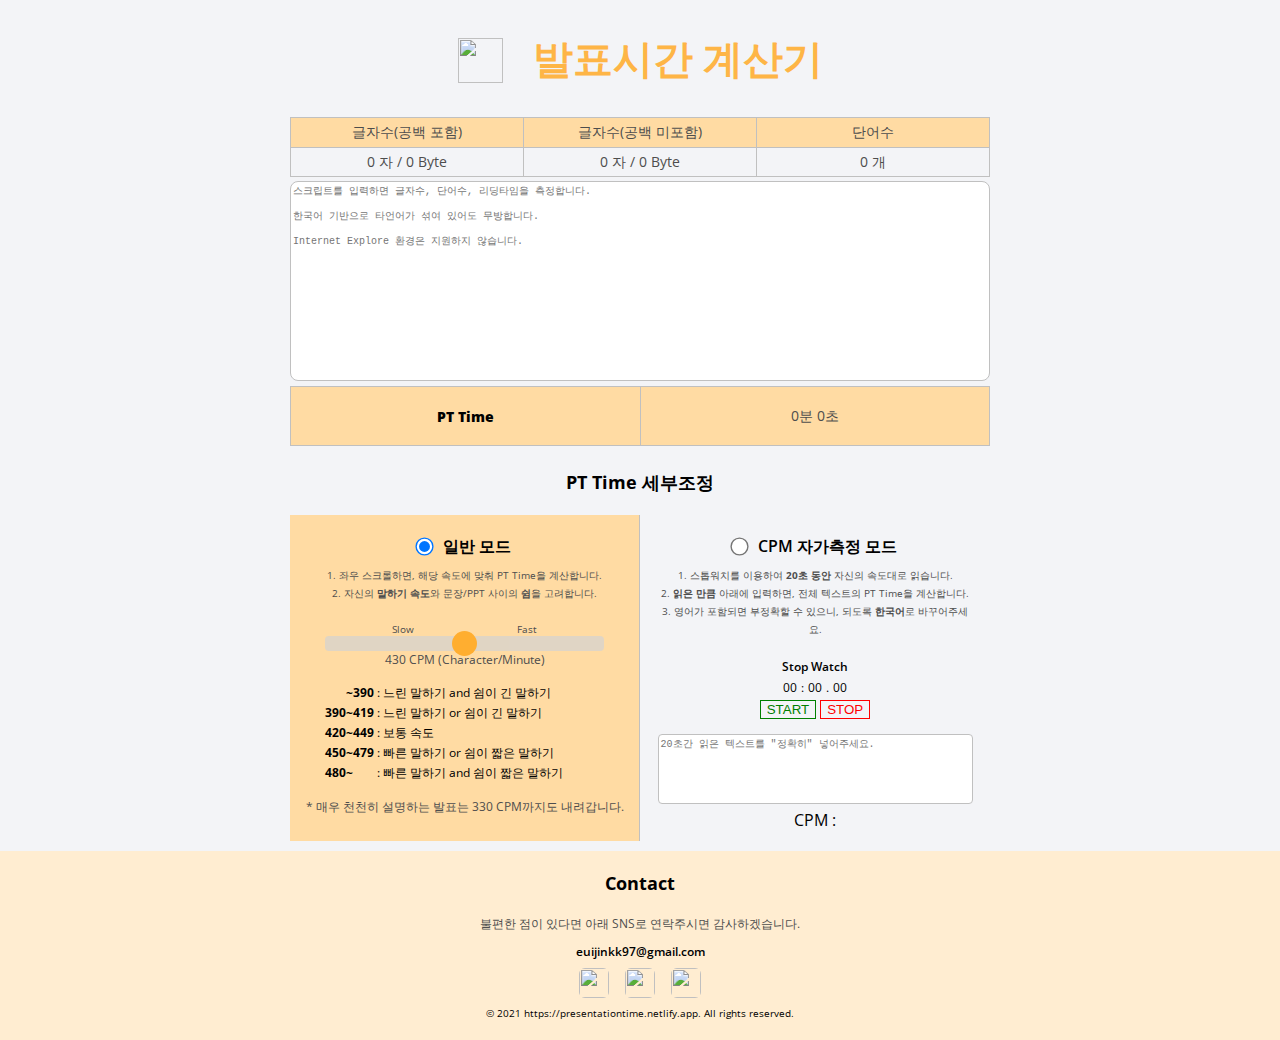
==== index.html @ 65abd55c "Change layout" ====
<!DOCTYPE html>
<html lang="ko">

<head>
    <meta charset="UTF-8">
    <meta http-equiv="X-UA-Compatible" content="IE=edge">
    <meta name="viewport" content="width=device-width, initial-scale=1.0">
    <title>발표시간 계산기, 글자수 세기</title>

    <!-- 검색엔진 -->
    <meta name="keywords" content="발표시간 계산기, 글자수세기, 단어수세기, PT시간 측정">
    <meta name="description" content='여러분의 발표/PT가 몇 분 걸리는지 궁금하다면? 텍스트를 넣으면 "PT/발표시간", 글자수, 단어수를 계산합니다.'>
    <!-- 네이버 SEO -->
    <meta name="naver-site-verification" content="0ce0c7312843df52707cb7943660d1ea1b5c8a5c" />
    <link rel="canonical" href="https://presentationtime.netlify.app">
    <!-- Open Graph -->
    <meta property="og:title" content="발표시간 계산기, 글자수 세기">
    <meta property="og:description" content="PT가 몇 분 걸리는지 궁금하다면?">
    <meta property="og:image" content="imgs/readingTime_logo4.png">
    <meta property="og:url" content="https://presentationtime.netlify.app" />

    <meta name="author" content="김의진">
    <!-- UTF 8 로 설정 -->
    <meta http-equiv="Content-Type" content="text/html; charset=UTF-8">
    <!-- 구글에서 색인화, 링크연결하도록 -->
    <meta name="robots" content="index, follow">
    <!-- fontawesome 주소를 달아준다 -->
    <script src="https://kit.fontawesome.com/76cfe4f16b.js" crossorigin="anonymous"></script>
    <!-- fontgoogle 주소를 달아준다 + CSS font-family: "Open Sans", sans-serif;-->
    <link href="https://fonts.googleapis.com/css2?family=Open+Sans:wght@400;600;700&display=swap" rel="stylesheet">
    <!-- 사이트의 icon -->
    <link rel="icon" type="image/png" href="imgs/readingTime_logo4.png">
    <!-- css link 연결 -->
    <link rel="stylesheet" href="style.css">
    <!-- js script 연결 -->
    <script src="main.js" defer></script>
</head>

<body>
    <!-- Global site tag (gtag.js) - Google Analytics -->
<script async src="https://www.googletagmanager.com/gtag/js?id=G-VPQ3BBXLWS"></script>
<script>
  window.dataLayer = window.dataLayer || [];
  function gtag(){dataLayer.push(arguments);}
  gtag('js', new Date());

  gtag('config', 'G-VPQ3BBXLWS');
</script>


    <div class="title">
        <i><img src="imgs/readingTime_logo4.png" alt=""> </i>
        <h1>발표시간 계산기</h1>
    </div>
    
    <section id="main">
        <table class="counter">
            <tr>
                <td>글자수(공백 포함)</td>
                <td>글자수(공백 미포함)</td>
                <td>단어수</td>
            </tr>
            <tr>
                <td><span class="lengthWblank">0 자 / 0 Byte</span></td>
                <td><span class="lengthWOblank">0 자 / 0 Byte</span></td>
                <td><span class="words">0 개</span></td>
            </tr>
        </table>
        <textarea placeholder="스크립트를 입력하면 글자수, 단어수, 리딩타임을 측정합니다.&#13;&#10;
한국어 기반으로 타언어가 섞여 있어도 무방합니다.&#13;&#10;
Internet Explore 환경은 지원하지 않습니다." class="textInput"></textarea>
        <table class="counter">
            <tr>
                <td class="tdReadingTime">PT Time</td>
                <td class="readingTimeBox"><span class="readingTime">0분 0초</span></td>
            </tr>
        </table>
        
            

        
        <!-- <div class="counter">
            <p> 글자수(공백미포함)<br/><span class="lengthWOblank">0자</span> </p> 
            <p> 글자수(공백포함)<br/><span class="lengthWblank">0자</span> </p> 
            <p> 단어수<br/><span class="words">0자</span> </p> 
            

        </div> -->
        
        <p class="subtitle">PT Time 세부조정</p>
        <!-- <p class="paragraph">보다 정확하게 측정하고 싶다면, Customize를 이용하세요.</p> -->
        <div class="readingTimeContainer">
            
            <div class="sliderContainer">
                <div class="radioBox">
                    <input type="radio" name="checking" id="sliderRadio" checked value="slider"> 
                    <label for="sliderRadio">일반 모드</label>
                </div>
                <p class="paragraph">1. 좌우 스크롤하면, 해당 속도에 맞춰 PT Time을 계산합니다.<br/>
                2. 자신의 <strong>말하기 속도</strong>와 문장/PPT 사이의 <strong>쉼</strong>을 고려합니다.
                </p>
                
                <!-- <br/>(스크롤하여 속도를 조절해주세요.) -->
                <div class="box1"> 
                    <p>Slow            Fast</p>   
                    <input type="range" min="310" max="550" value="430" 
                        step="10" class="slider" id="myRange" list="tickmarks">
                    <p class="cpm">430 CPM (Character/Minute)</p>
                </div>
                <p class="cpmText">
                    &nbsp;&nbsp;&nbsp;&nbsp;&nbsp;&nbsp;&nbsp;<strong>~390</strong> : 느린 말하기 and 쉼이 긴 말하기<br/>
                    <strong>390~419</strong> : 느린 말하기 or 쉼이 긴 말하기<br/>
                    <strong>420~449</strong> : 보통 속도<br/>
                    <strong>450~479</strong> : 빠른 말하기 or 쉼이 짧은 말하기<br/>
                    <strong>480~</strong>&nbsp;&nbsp;&nbsp;&nbsp;&nbsp;&nbsp;&nbsp;    : 빠른 말하기 and 쉼이 짧은 말하기<br/>
                </p>
                <p>* 매우 천천히 설명하는 발표는 330 CPM까지도 내려갑니다.</p>
            </div>

            <div class="customizeContainer">
                <div class="radioBox">
                    <input type="radio" name="checking" id="customizeRadio" value="customize"> 
                    <label for="customizeRadio">CPM 자가측정 모드</label>
                </div>
                <p class="paragraph">
                    1. 스톱워치를 이용하여 <strong>20초 동안</strong> 자신의 속도대로 읽습니다.<br/>
                    2. <strong>읽은 만큼</strong> 아래에 입력하면, 전체 텍스트의 PT Time을 계산합니다.<br/>
                    3. 영어가 포함되면 부정확할 수 있으니, 되도록 <strong>한국어</strong>로 바꾸어주세요.<br/>
                </p>
                
                <!-- <br/>(일정 시간 동안 읽은 텍스트를 정확하게 넣어주세요.) -->
                <div class="box2">

                    <div class="stopWatch">
                        <p>Stop Watch</p>
                        <span id="postTestMin">00</span><!-- 분 -->
                        <span>:</span>
                        <span id="postTestSec">00</span><!--초-->
                        <span>.</span>
                        <span id="postTestMilisec">00</span><!--밀리초-->
                        <!-- 밀리초는 작고, 회색깔로 만들자. -->
                        <div>
                            <button type="button" id="testStartBtn">START</button><!--시작/재시작/기록 버튼-->
                            <button type="button" id="testStopBtn">STOP</button><!--스톱 버튼-->
                        </div>
                    </div>

                    <!-- <div class="time">
                        <input type="number" class="minutes" value="0" min="0">
                        분
                        <input type="number" class="seconds" value="0" min="0" max="60">
                        초 동안 "정확히"
                    </div> -->
                    <div>
                        <textarea placeholder='20초간 읽은 텍스트를 "정확히" 넣어주세요.' class="textInput2"></textarea>
                        
                    </div>
                    <!-- <p>만큼 말했습니다.</p> -->
                    <!-- <div class="box3">
                        
                    </div> -->
                    <div>
                        <p class="cpm2">CPM : </p>
                        <p class="speed"></p>
                    </div>
                    
                </div>
            </div>

            <!-- 지원이 안되구먼.. -->
            <!-- <datalist id="tickmarks">
                <option>200</option>
                <option value="10"></option>
                <option value="20"></option>
                <option value="30"></option>
                <option label="PT">320</option>
                <option label="평상시(면접)">400</option>
                <option value="60"></option>
                <option value="70"></option>
                <option value="80"></option>
                <option value="90"></option>
                <option>600</option>
            </datalist> -->
        </div>
        
    </section>
    
    <section id="contact">
        <p class="subtitle">Contact</p>
        <p class="description">불편한 점이 있다면 아래 SNS로 연락주시면 감사하겠습니다.</p>
        <p class="email">euijinkk97@gmail.com</p>
        <div class="icons">
            <!-- <i class="fab fa-github"></i>
            <i class="fab fa-instagram"></i> -->
            <a href="https://github.com/gytks4" target="_blank">
                <img src="imgs/github2.png" alt="">
            </a>
            <a href="https://www.instagram.com/sisyphe_philo/" target="_blank">
                <img src="imgs/instagram3.png" alt="">
            </a>
            <a href="https://blog.naver.com/gytks4" target="_blank">
                <img src="imgs/naverBlog.png" alt="">
            </a>
        </div>
        <!-- <p class="copyright">ⓒ Copyright <strong>EuiJin Kim</strong> 2021</p> -->
        <p class="copyright"> © 2021 https://presentationtime.netlify.app. All rights reserved.</p>
        
    </section>
</body>

</html>
---- style.css ----
/* Global */

:root {
  /* Color */
  --color-white: #ffffff;
  --color-light-white: #eeeeee;
  --color-dark-white: #bdbdbd;
  --color-pink: #fe918d;
  --color-dark-pink: #ff6863;
  --color-dark-grey: #4d4d4d;
  --color-grey: #616161;
  --color-light-grey: #c0c0c0;
  --color-blue: #73aace;
  --color-yellow: #fff7d1;
  --color-orange: #feb546;
  --color-black: #000000;
  --color-green: #feb546;
  --color-second: #ffdba3;
  --color-slider: #ff9b00;
  /* #b9ff63; */

  /* Font size */
  --font-large: 20px;
  --font-medium: 18px;
  --font-regular: 16px;
  --font-small: 14px;
  --font-micro: 12px;
  --font-tiny: 10px;

  /* Font weight */
  --weight-bold: 700;
  --weight-semi-bold: 600;
  --weight-regular: 400;

  /* Size */
  --size-border-radius: 4px;

  /* Animation */
  --animation-duration: 300ms;
}

* {
  margin: 0;
  box-sizing: border-box;
  /* padding과 border을 합친 크기 */
}

body {
  background-color: #f3f4f7;
  margin: 0;
  font-family: "Open Sans", sans-serif;
  text-align: center;
}

ul {
  list-style: none;
  padding-left: 0;
}

button {
  border-style: none;
  background-color: transparent;
  cursor: pointer;
  border: none;
  outline: none;
  /* 클릭할 때 생기는 자국이 outline이다 */
}

a {
  text-decoration: none;
  color: var(--color-white);
}

textarea,
input {
  border-radius: 4px;
  border-color: var(--color-light-grey);
  font-size: var(--font-tiny);
}

/* title */

.title {
  padding: 30px 0;
  /* border: 1px solid black; */
  display: flex;
  flex-direction: row;
  align-items: center;
  justify-content: center;

  color: var(--color-green);
  font-size: var(--font-large);
  font-weight: 800;
  /* text-shadow: 0.35rem 0.35rem #ff3852; */
}

.notIE {
  font-size: var(--font-tiny);
}

.title i {
  display: flex;
  flex-direction: row;
  align-items: center;
  justify-content: center;
  margin-right: 30px;

  position: relative;
  top: 2px;
}

.title img {
  width: 45px;
  height: 45px;
}

/* .title div:nth-child(2) {
  color: black;
  font-size: 20px;
  font-weight: 600;
}
.title div:nth-child(3) {
  color: var(--color-dark-grey);
  font-size: 25px;
  font-weight: 600;
} */

/* main section */
#main {
  text-align: center;
  padding: 0px 50px;
  width: 100%;
  margin: auto;
  max-width: 800px;
}

/* textarea */

.textInput {
  resize: none;
  width: 100%;
  height: 200px;
  border-radius: 8px;
  border-color: var(--color-light-grey);
  margin-bottom: 0px;
}

/* counter */
.counter {
  width: 100%;
  height: 60px;
  /* border: 1px solid black; */

  /* border가 한줄로 나오도록 한다. */
  border-collapse: collapse;
  font-size: var(--font-small);
  color: var(--color-dark-grey);
  margin-bottom: 4px;
}

.counter tr:nth-child(1) {
  background-color: var(--color-second);
}

.counter td {
  width: 25%;
  border: 1px solid var(--color-light-grey);
}

.tdReadingTime {
  font-weight: 800;
  color: black;
}

.readingTimeBox {
  /* background-color: color-; */
}

/* .counter {
  display: flex;
  justify-content: space-around;
  width: 0%;
  margin: 20px auto;
  padding-bottom: 20px;
  border-bottom: 1px solid gray;
}

.counter p {
  color: black;
  font-size: 20px;
  border-right: 1px solid gray;
  padding-right: 50px;
}

.counter p:nth-child(3) {
  border-right: transparent;
} */

.subtitle {
  font-size: var(--font-medium);
  padding: 20px 0;
  font-weight: 700;
}

.paragraph {
  width: 90%;
  margin: auto;
  margin-bottom: 20px;
  font-size: var(--font-tiny);
  color: var(--color-dark-grey);
  line-height: 18px;
}
/* .paragraph:nth-child(2) {
  margin-bottom: 0px;
} */

.readingTimeContainer {
  padding-bottom: 10px;
  display: flex;
}

.radioBox {
  display: flex;
  align-items: center;
  justify-content: center;
  margin-bottom: 8px;
}

[name="checking"] {
  transform: scale(1.4);
  margin-right: 12px;
}

label {
  font-size: var(--font-regular);
  font-weight: 600;
  color: black;
}

/* slider */

.sliderContainer {
  padding-top: 20px;
  /* display: flex;
  flex-direction: column;
  align-items: center; */
  border-right: 1px solid var(--color-light-grey);
  flex-basis: 50%;
  background-color: var(--color-second);
  color: var(--color-dark-grey);
}
.sliderContainer label {
  /* flex-basis: 10%; */
  /* margin-bottom: 50px; */
}

.sliderContainer .slider {
  /* flex-basis: 90%; */
}

.sliderContainer .cpm {
  font-size: var(--font-micro);
}

.sliderContainer > p:nth-last-child(1) {
  margin-bottom: 10px;
  font-size: var(--font-micro);
}

.box1 {
  margin-top: 20px;
  display: flex;
  flex-direction: column;
  align-items: center;
  margin-bottom: 15px;
}

.box1 p:nth-child(1) {
  word-spacing: 100px;
  font-size: var(--font-tiny);
}

.cpmText {
  color: black;
  text-align: left;
  /* padding-left: 55px; */
  width: 80%;
  margin: auto;
  margin-bottom: 15px;
  line-height: 20px;
  font-size: var(--font-micro);
}

/* The slider itself */
.slider {
  -webkit-appearance: none; /* Override default CSS styles */
  appearance: none;
  width: 80%; /* Full-width */
  /* height: 25px; Specified height */
  background: #d3d3d3; /* Grey background */
  outline: none; /* Remove outline */
  opacity: 0.7; /* Set transparency (for mouse-over effects on hover) */
  -webkit-transition: 0.2s; /* 0.2 seconds transition on hover */
  transition: opacity 0.2s;
  height: 15px;
  /* border-radius: 5px; */
}

/* Mouse-over effects */
.slider:hover {
  opacity: 1; /* Fully shown on mouse-over */
}

/* The slider handle (use -webkit- (Chrome, Opera, Safari, Edge) and -moz- (Firefox) to override default look) */
.slider::-webkit-slider-thumb {
  -webkit-appearance: none; /* Override default look */
  appearance: none;
  width: 25px; /* Set a specific slider handle width */
  height: 25px; /* Slider handle height */
  background: var(--color-slider); /* Green background */
  cursor: pointer; /* Cursor on hover */
  /* height: 25px; */
  border-radius: 50%;
}

.slider::-moz-range-thumb {
  width: 25px; /* Set a specific slider handle width */
  height: 25px; /* Slider handle height */
  background: #4caf50; /* Green background */
  cursor: pointer; /* Cursor on hover */
  /* height: 25px; */
  border-radius: 50%;
}

/* Customize */

.customizeContainer {
  color: black;
  padding-top: 20px;
  flex-basis: 50%;
}

.box2 {
  /* margin-top: 0px; */
  /* font-size: 20px; */
}

.box3 {
  width: 100%;
  margin: 0 auto;
  margin-bottom: 20px;
  display: flex;
  justify-content: space-between;
}
/* stopWatch */
/* .box3 > div:nth-child(1) {
  width: 100%;
  border-right: 1px solid var(--color-dark-grey);
  flex-basis: 50%;
} */

.stopWatch {
  margin-bottom: 15px;
}

.stopWatch > p {
  color: black;
  font-weight: 600;
  font-size: var(--font-micro);
}

.stopWatch > span {
  font-size: var(--font-micro);
}

/* .box3 > div:nth-child(2) {
  flex-basis: 50%;
}

.box3 button {
  color: var(--color-dark-grey);
} */

#testStartBtn {
  border: 1px solid green;
  color: green;
}

#testStopBtn {
  border: 1px solid red;
  color: red;
}

.time {
  margin-bottom: 20px;
}

.minutes,
.seconds {
  width: 50px;
  height: 25px;
}

.textInput2 {
  resize: none;
  width: 90%;
  height: 70px;
  margin-bottom: 0;
  font-size: var(--font-tiny);
}

.box2 > p {
  width: 90%;
  margin: auto;
  margin-bottom: 10px;
  padding-bottom: 10px;

  border-bottom: 1px solid var(--color-dark-grey);
}

/* .speed, */
.cpm2 {
  font-size: var(--font-regular);
  margin-bottom: 10px;
}

/* ID , about me */

#contact {
  background-color: #ffedd1;
}

.description {
  /* padding-top: 20px; */
  color: var(--color-dark-grey);
  font-size: var(--font-micro);
}

.email {
  margin-top: 10px;
  font-size: var(--font-micro);
  font-weight: 600;
}

.icons {
  display: flex;
  align-items: center;
  justify-content: center;
}

.icons img {
  width: 30px;
  height: 30px;
  border-radius: 6px;
  margin: 8px;
}

.copyright {
  padding-bottom: 20px;
  font-size: var(--font-tiny);
}

/* media query  */
/* 글자를 작게 만들어, 한줄에 나오도록 */

@media screen and (max-width: 768px) {
  :root {
    /* Font size */
    --font-large: 14px;
    --font-medium: 14px;
    --font-regular: 12px;
    --font-small: 10px;
    --font-micro: 8px;
  }

  .title {
    padding: 20px 0px;
  }

  .title img {
    width: 30px;
    height: 30px;
  }

  .title i {
    top: 2px;
    margin-right: 10px;
  }

  #main {
    padding: 0 10px;
  }

  .textInput {
    margin-bottom: 0px;
  }

  .subtitle {
    margin: 10px 0px;
    padding: 0px;
  }
  .readingTimeContainer {
    padding-bottom: 0px;
    flex-direction: column;
  }

  .box1 {
    margin: 6px 0;
  }

  .cpmText {
    width: 40%;
  }

  .paragraph {
    margin-bottom: 6px;
  }

  #contact {
    padding-top: 6px;
  }

  .email {
    margin-top: 0px;
  }
}
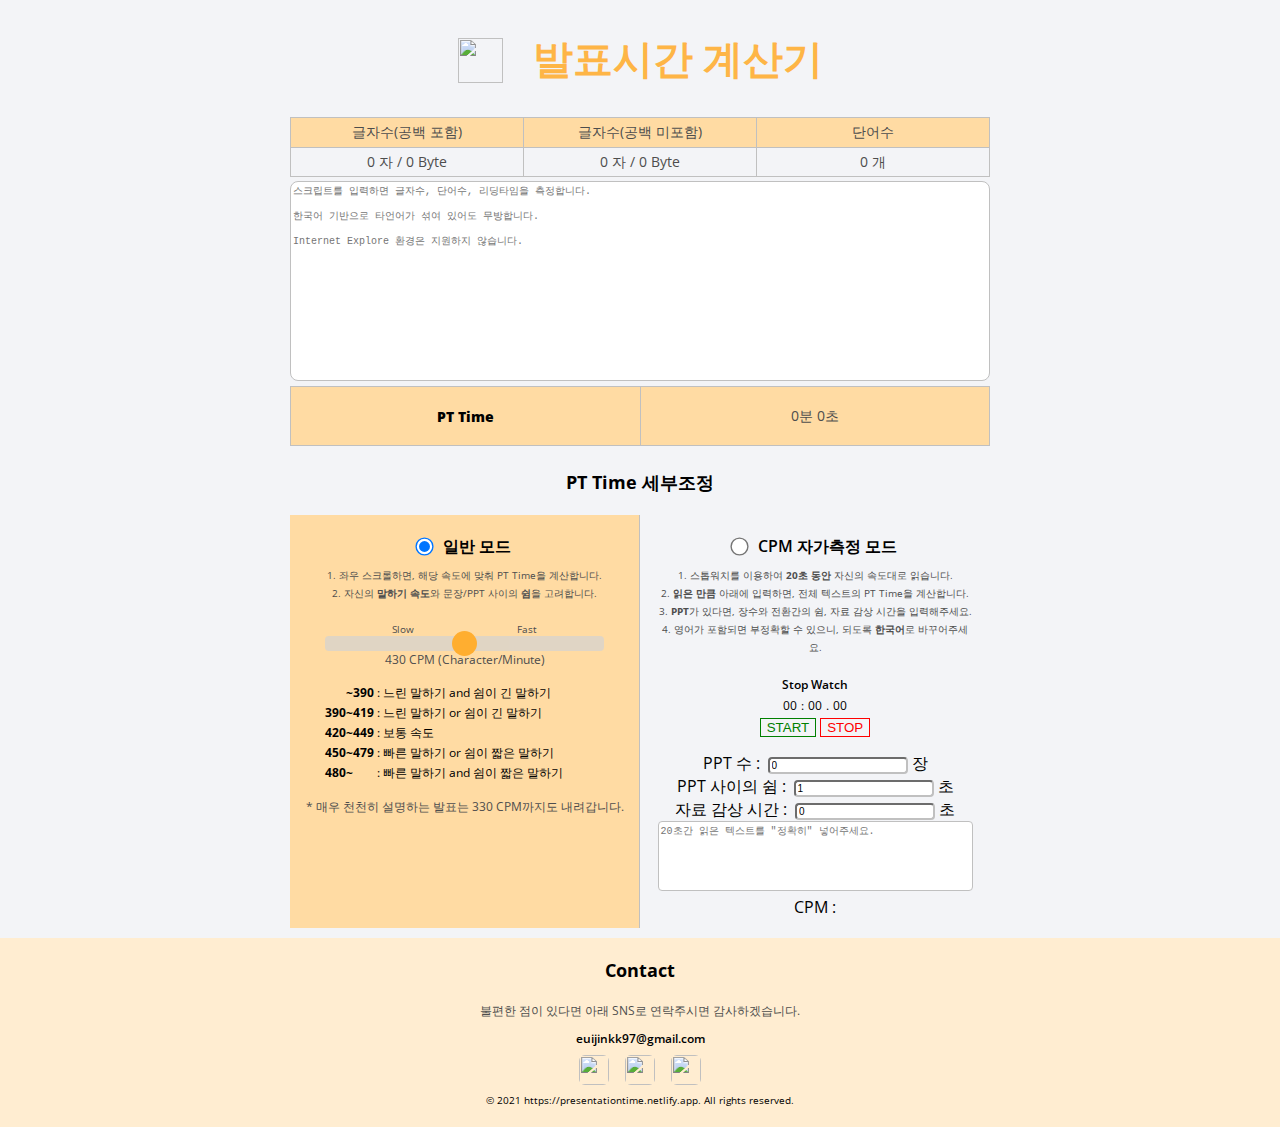
==== commit 78761368: "gtag.js (GA)" ====
--- a/index.html
+++ b/index.html
@@ -11,19 +11,21 @@
     <meta name="keywords" content="발표시간 계산기, 글자수세기, 단어수세기, PT시간 측정">
     <meta name="description" content='여러분의 발표/PT가 몇 분 걸리는지 궁금하다면? 텍스트를 넣으면 "PT/발표시간", 글자수, 단어수를 계산합니다.'>
     <!-- 네이버 SEO -->
-    <meta name="naver-site-verification" content="0ce0c7312843df52707cb7943660d1ea1b5c8a5c" />
+    <meta name="naver-site-verification" content="0ce0c7312843df52707cb7943660d1ea1b5c8a5c">
     <link rel="canonical" href="https://presentationtime.netlify.app">
     <!-- Open Graph -->
     <meta property="og:title" content="발표시간 계산기, 글자수 세기">
     <meta property="og:description" content="PT가 몇 분 걸리는지 궁금하다면?">
     <meta property="og:image" content="imgs/readingTime_logo4.png">
-    <meta property="og:url" content="https://presentationtime.netlify.app" />
+    <meta property="og:url" content="https://presentationtime.netlify.app">
 
     <meta name="author" content="김의진">
     <!-- UTF 8 로 설정 -->
     <meta http-equiv="Content-Type" content="text/html; charset=UTF-8">
     <!-- 구글에서 색인화, 링크연결하도록 -->
+    <meta name="google-site-verification" content="JHUCo9mGvBm8ZBcUzAswjKW12a25BhWXzRidUhx5dVs" />
     <meta name="robots" content="index, follow">
+
     <!-- fontawesome 주소를 달아준다 -->
     <script src="https://kit.fontawesome.com/76cfe4f16b.js" crossorigin="anonymous"></script>
     <!-- fontgoogle 주소를 달아준다 + CSS font-family: "Open Sans", sans-serif;-->
@@ -34,18 +36,20 @@
     <link rel="stylesheet" href="style.css">
     <!-- js script 연결 -->
     <script src="main.js" defer></script>
+
+    <!-- Global site tag (gtag.js) - Google Analytics -->
+    <script async src="https://www.googletagmanager.com/gtag/js?id=G-VPQ3BBXLWS"></script>
+    <script>
+    window.dataLayer = window.dataLayer || [];
+    function gtag(){dataLayer.push(arguments);}
+    gtag('js', new Date());
+
+    gtag('config', 'G-VPQ3BBXLWS');
+    </script>
 </head>
 
 <body>
-    <!-- Global site tag (gtag.js) - Google Analytics -->
-<script async src="https://www.googletagmanager.com/gtag/js?id=G-VPQ3BBXLWS"></script>
-<script>
-  window.dataLayer = window.dataLayer || [];
-  function gtag(){dataLayer.push(arguments);}
-  gtag('js', new Date());
-
-  gtag('config', 'G-VPQ3BBXLWS');
-</script>
+
 
 
     <div class="title">
@@ -66,8 +70,8 @@
                 <td><span class="words">0 개</span></td>
             </tr>
         </table>
-        <textarea placeholder="스크립트를 입력하면 글자수, 단어수, 리딩타임을 측정합니다.&#13;&#10;
-한국어 기반으로 타언어가 섞여 있어도 무방합니다.&#13;&#10;
+        <textarea placeholder="스크립트를 입력하면 글자수, 단어수, 리딩타임을 측정합니다. &#13;&#10;
+한국어 기반으로 타언어가 섞여 있어도 무방합니다. &#13;&#10;
 Internet Explore 환경은 지원하지 않습니다." class="textInput"></textarea>
         <table class="counter">
             <tr>
@@ -125,7 +129,8 @@
                 <p class="paragraph">
                     1. 스톱워치를 이용하여 <strong>20초 동안</strong> 자신의 속도대로 읽습니다.<br/>
                     2. <strong>읽은 만큼</strong> 아래에 입력하면, 전체 텍스트의 PT Time을 계산합니다.<br/>
-                    3. 영어가 포함되면 부정확할 수 있으니, 되도록 <strong>한국어</strong>로 바꾸어주세요.<br/>
+                    3. <strong>PPT</strong>가 있다면, 장수와 전환간의 쉼, 자료 감상 시간을 입력해주세요.<br/>
+                    4. 영어가 포함되면 부정확할 수 있으니, 되도록 <strong>한국어</strong>로 바꾸어주세요.<br/>
                 </p>
                 
                 <!-- <br/>(일정 시간 동안 읽은 텍스트를 정확하게 넣어주세요.) -->
@@ -151,6 +156,17 @@
                         <input type="number" class="seconds" value="0" min="0" max="60">
                         초 동안 "정확히"
                     </div> -->
+                    <div class="ppt">
+                        <div>
+                            PPT 수 :&nbsp;&nbsp;<input type="number" class="numberOfPPT" value="0" min="0">&nbsp;장
+                        </div> 
+                        <div>
+                            PPT 사이의 쉼 :&nbsp;&nbsp;<input type="number" class="termOfPPT" value="1" min="0">&nbsp;초
+                        </div>
+                        <div>
+                            자료 감상 시간 :&nbsp;&nbsp;<input type="number" class="materialTime" value="0" min="0">&nbsp;초
+                        </div>
+                    </div>
                     <div>
                         <textarea placeholder='20초간 읽은 텍스트를 "정확히" 넣어주세요.' class="textInput2"></textarea>
                         
@@ -208,4 +224,4 @@
     </section>
 </body>
 
-</html>
+</html>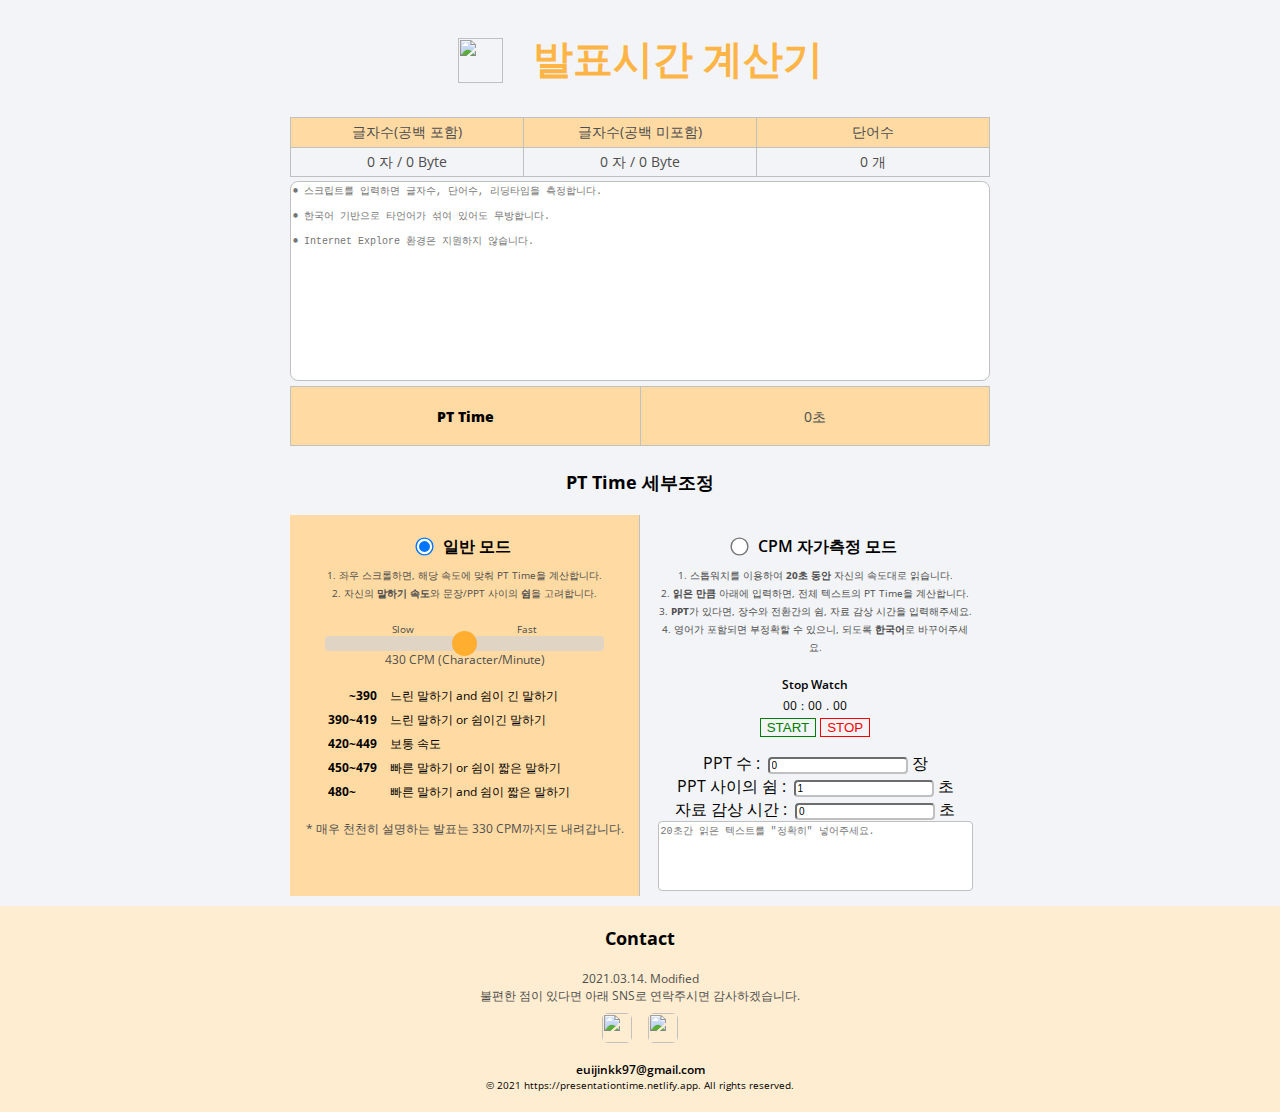
==== commit f62e14b4: "⦁ add in textInput box" ====
--- a/index.html
+++ b/index.html
@@ -9,7 +9,7 @@
 
     <!-- 검색엔진 -->
     <meta name="keywords" content="발표시간 계산기, 글자수세기, 단어수세기, PT시간 측정">
-    <meta name="description" content='여러분의 발표/PT가 몇 분 걸리는지 궁금하다면? 텍스트를 넣으면 "PT/발표시간", 글자수, 단어수를 계산합니다.'>
+    <meta name="description" content='여러분의 발표/PT가 몇 분 걸리는지 궁금하다면? 텍스트를 넣으면 "대본/PT/발표시간", 글자수, 단어수를 계산합니다.'>
     <!-- 네이버 SEO -->
     <meta name="naver-site-verification" content="0ce0c7312843df52707cb7943660d1ea1b5c8a5c">
     <link rel="canonical" href="https://presentationtime.netlify.app">
@@ -70,13 +70,13 @@
                 <td><span class="words">0 개</span></td>
             </tr>
         </table>
-        <textarea placeholder="스크립트를 입력하면 글자수, 단어수, 리딩타임을 측정합니다. &#13;&#10;
-한국어 기반으로 타언어가 섞여 있어도 무방합니다. &#13;&#10;
-Internet Explore 환경은 지원하지 않습니다." class="textInput"></textarea>
+        <textarea placeholder="⦁ 스크립트를 입력하면 글자수, 단어수, 리딩타임을 측정합니다. &#13;&#10;
+⦁ 한국어 기반으로 타언어가 섞여 있어도 무방합니다. &#13;&#10;
+⦁ Internet Explore 환경은 지원하지 않습니다." class="textInput"></textarea>
         <table class="counter">
             <tr>
                 <td class="tdReadingTime">PT Time</td>
-                <td class="readingTimeBox"><span class="readingTime">0분 0초</span></td>
+                <td class="readingTimeBox"><span class="readingTime">0초</span><span class="cpm2"></span></td>
             </tr>
         </table>
         
@@ -111,13 +111,33 @@
                         step="10" class="slider" id="myRange" list="tickmarks">
                     <p class="cpm">430 CPM (Character/Minute)</p>
                 </div>
-                <p class="cpmText">
-                    &nbsp;&nbsp;&nbsp;&nbsp;&nbsp;&nbsp;&nbsp;<strong>~390</strong> : 느린 말하기 and 쉼이 긴 말하기<br/>
-                    <strong>390~419</strong> : 느린 말하기 or 쉼이 긴 말하기<br/>
+                <table class="cpmText">
+                    <tr>
+                        <td>&nbsp;&nbsp;&nbsp;&nbsp;&nbsp;&nbsp;&nbsp;<strong>~390</strong></td>
+                        <td>느린 말하기 and 쉼이 긴 말하기</td>
+                    </tr>
+                    <tr>
+                        <td><strong>390~419</strong></td>
+                        <td>느린 말하기 or 쉼이긴 말하기</td>
+                    </tr>
+                    <tr>
+                        <td><strong>420~449</strong></td>
+                        <td>보통 속도</td>
+                    </tr>
+                    <tr>
+                        <td><strong>450~479</strong></td>
+                        <td>빠른 말하기 or 쉼이 짧은 말하기</td>
+                    </tr>
+                    <tr>
+                        <td><strong>480~</strong></td>
+                        <td>빠른 말하기 and 쉼이 짧은 말하기</td>
+                    </tr>
+                    <!-- &nbsp;&nbsp;&nbsp;&nbsp;&nbsp;&nbsp;&nbsp;<strong>~390</strong> : 느린 말하기 and 쉼이 긴 말하기<br/>
+                    <strong>390~419</strong> :  느린 말하기 or 쉼이긴 말하기<br/>
                     <strong>420~449</strong> : 보통 속도<br/>
                     <strong>450~479</strong> : 빠른 말하기 or 쉼이 짧은 말하기<br/>
-                    <strong>480~</strong>&nbsp;&nbsp;&nbsp;&nbsp;&nbsp;&nbsp;&nbsp;    : 빠른 말하기 and 쉼이 짧은 말하기<br/>
-                </p>
+                    <strong>480~</strong>&nbsp;&nbsp;&nbsp;&nbsp;&nbsp;&nbsp;&nbsp;    : 빠른 말하기 and 쉼이 짧은 말하기<br/> -->
+                </table>
                 <p>* 매우 천천히 설명하는 발표는 330 CPM까지도 내려갑니다.</p>
             </div>
 
@@ -176,7 +196,7 @@
                         
                     </div> -->
                     <div>
-                        <p class="cpm2">CPM : </p>
+                        
                         <p class="speed"></p>
                     </div>
                     
@@ -203,21 +223,22 @@
     
     <section id="contact">
         <p class="subtitle">Contact</p>
-        <p class="description">불편한 점이 있다면 아래 SNS로 연락주시면 감사하겠습니다.</p>
-        <p class="email">euijinkk97@gmail.com</p>
+        <p class="description">2021.03.14. Modified<br/>
+            불편한 점이 있다면 아래 SNS로 연락주시면 감사하겠습니다.</p>
         <div class="icons">
             <!-- <i class="fab fa-github"></i>
             <i class="fab fa-instagram"></i> -->
             <a href="https://github.com/gytks4" target="_blank">
                 <img src="imgs/github2.png" alt="">
             </a>
-            <a href="https://www.instagram.com/sisyphe_philo/" target="_blank">
+            <!-- <a href="https://www.instagram.com/sisyphe_philo/" target="_blank">
                 <img src="imgs/instagram3.png" alt="">
-            </a>
+            </a> -->
             <a href="https://blog.naver.com/gytks4" target="_blank">
                 <img src="imgs/naverBlog.png" alt="">
             </a>
         </div>
+        <p class="email">euijinkk97@gmail.com</p>
         <!-- <p class="copyright">ⓒ Copyright <strong>EuiJin Kim</strong> 2021</p> -->
         <p class="copyright"> © 2021 https://presentationtime.netlify.app. All rights reserved.</p>
         
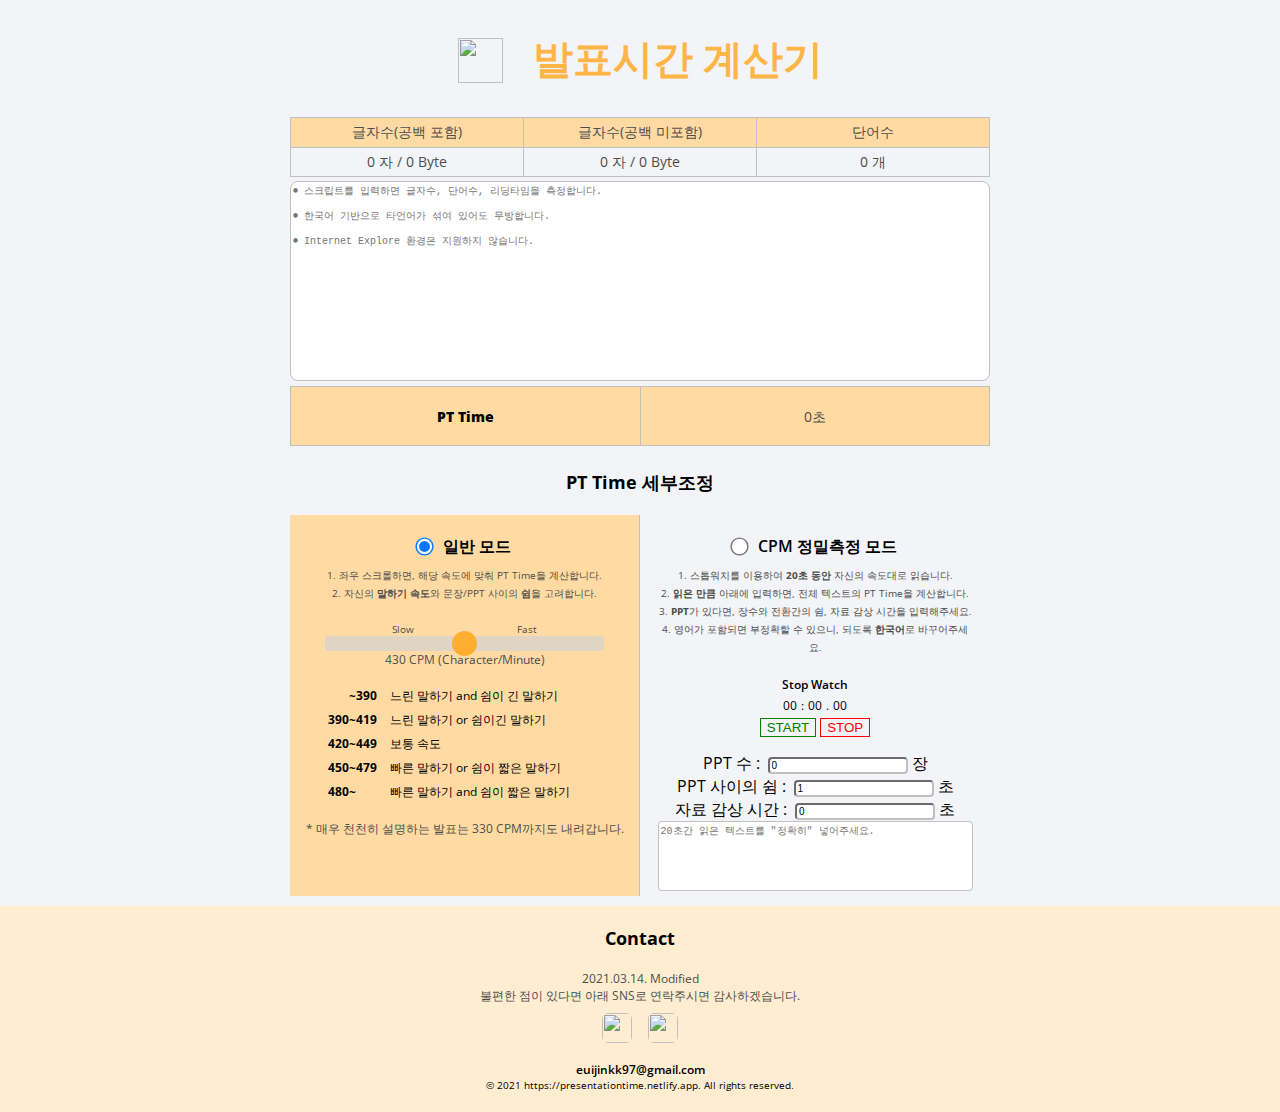
==== commit aaf6d5e7: "세부 -> 정밀 wording change" ====
--- a/index.html
+++ b/index.html
@@ -144,7 +144,7 @@
             <div class="customizeContainer">
                 <div class="radioBox">
                     <input type="radio" name="checking" id="customizeRadio" value="customize"> 
-                    <label for="customizeRadio">CPM 자가측정 모드</label>
+                    <label for="customizeRadio">CPM 정밀측정 모드</label>
                 </div>
                 <p class="paragraph">
                     1. 스톱워치를 이용하여 <strong>20초 동안</strong> 자신의 속도대로 읽습니다.<br/>
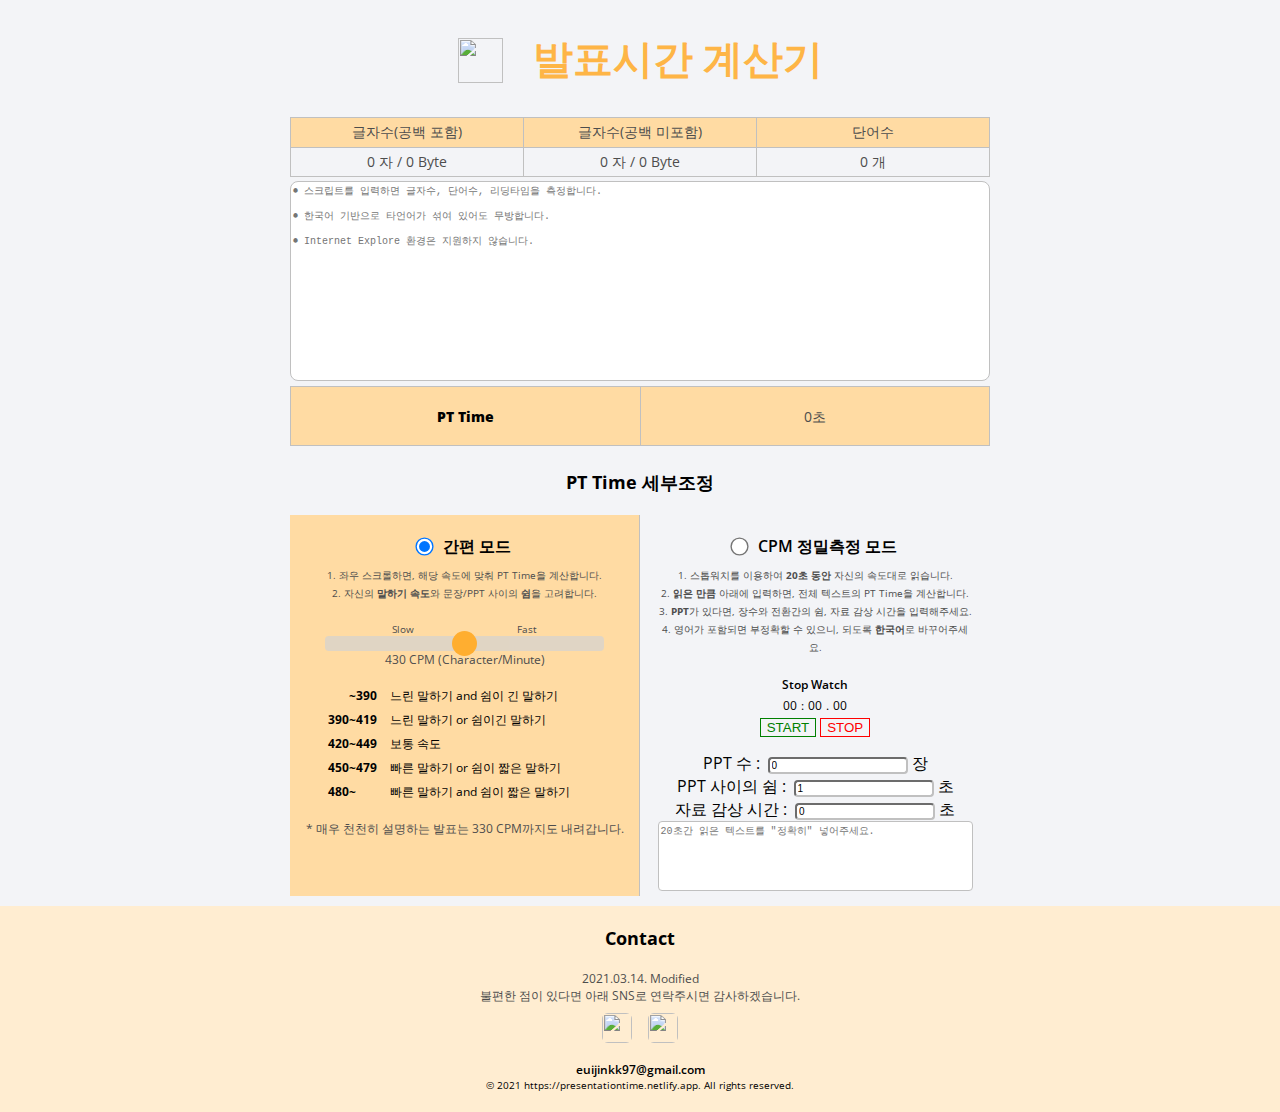
==== commit 6460adad: "간편 -> 일반 wording edit" ====
--- a/index.html
+++ b/index.html
@@ -98,7 +98,7 @@
             <div class="sliderContainer">
                 <div class="radioBox">
                     <input type="radio" name="checking" id="sliderRadio" checked value="slider"> 
-                    <label for="sliderRadio">일반 모드</label>
+                    <label for="sliderRadio">간편 모드</label>
                 </div>
                 <p class="paragraph">1. 좌우 스크롤하면, 해당 속도에 맞춰 PT Time을 계산합니다.<br/>
                 2. 자신의 <strong>말하기 속도</strong>와 문장/PPT 사이의 <strong>쉼</strong>을 고려합니다.
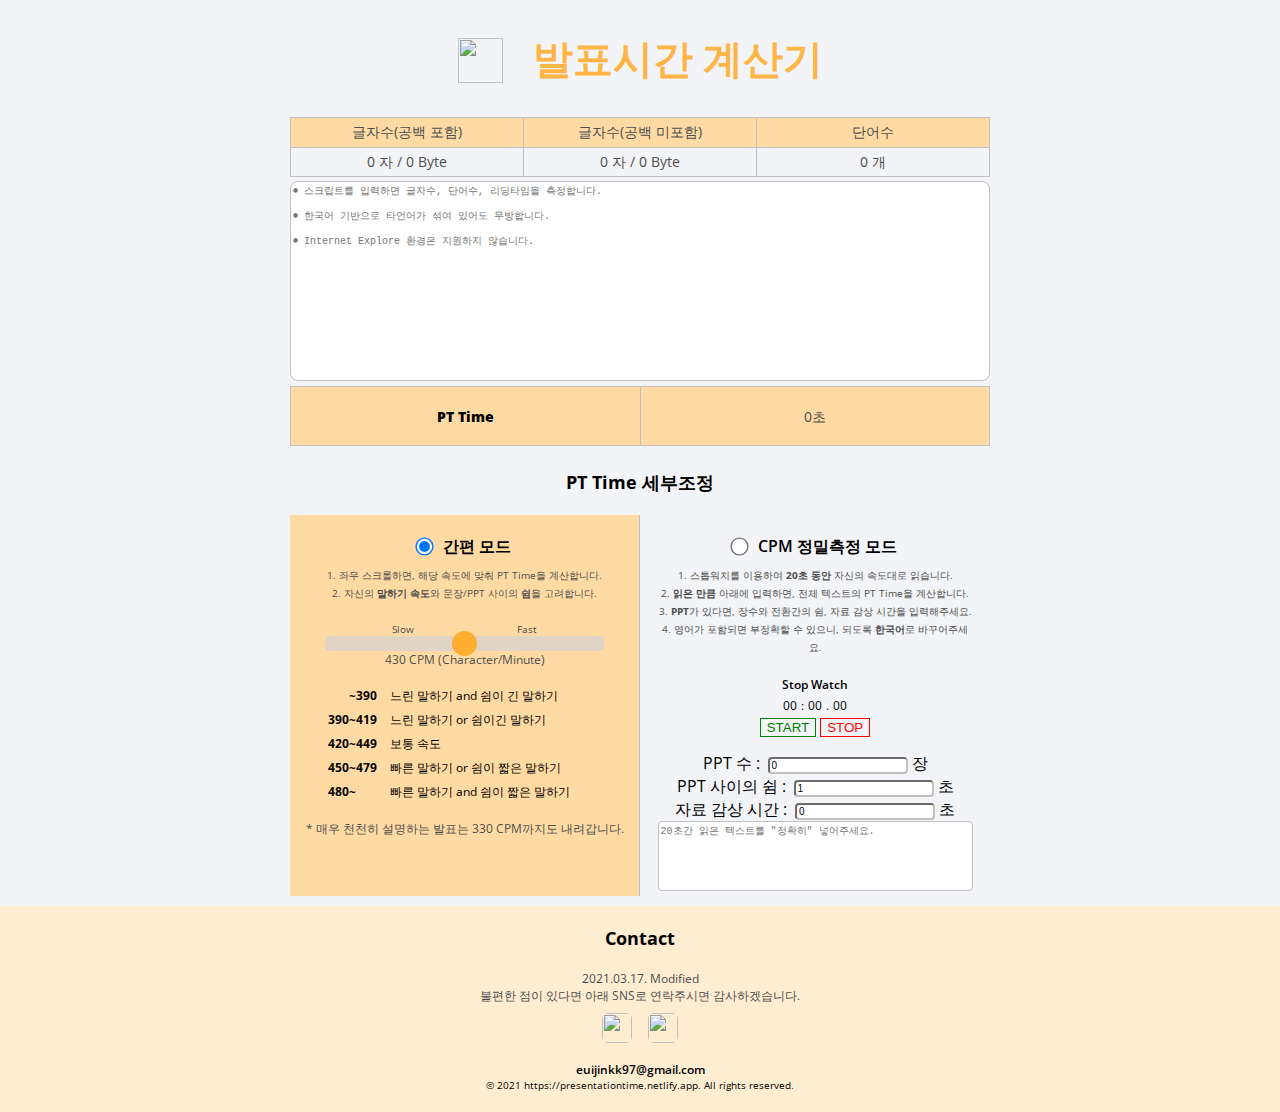
==== commit 88a1424b: "en version - wpm" ====
--- a/index.html
+++ b/index.html
@@ -35,7 +35,7 @@
     <!-- css link 연결 -->
     <link rel="stylesheet" href="style.css">
     <!-- js script 연결 -->
-    <script src="main.js" defer></script>
+    <script src="src/main.js" defer></script>
 
     <!-- Global site tag (gtag.js) - Google Analytics -->
     <script async src="https://www.googletagmanager.com/gtag/js?id=G-VPQ3BBXLWS"></script>
@@ -49,15 +49,14 @@
 </head>
 
 <body>
-
-
-
+    <!-- title -->
     <div class="title">
         <i><img src="imgs/readingTime_logo4.png" alt=""> </i>
         <h1>발표시간 계산기</h1>
     </div>
-    
+    <!-- main -->
     <section id="main">
+        <!-- word/character counter -->
         <table class="counter">
             <tr>
                 <td>글자수(공백 포함)</td>
@@ -70,31 +69,23 @@
                 <td><span class="words">0 개</span></td>
             </tr>
         </table>
+        <!-- textInput -->
         <textarea placeholder="⦁ 스크립트를 입력하면 글자수, 단어수, 리딩타임을 측정합니다. &#13;&#10;
 ⦁ 한국어 기반으로 타언어가 섞여 있어도 무방합니다. &#13;&#10;
 ⦁ Internet Explore 환경은 지원하지 않습니다." class="textInput"></textarea>
+        <!-- PT time  -->
         <table class="counter">
             <tr>
                 <td class="tdReadingTime">PT Time</td>
                 <td class="readingTimeBox"><span class="readingTime">0초</span><span class="cpm2"></span></td>
             </tr>
         </table>
-        
             
-
-        
-        <!-- <div class="counter">
-            <p> 글자수(공백미포함)<br/><span class="lengthWOblank">0자</span> </p> 
-            <p> 글자수(공백포함)<br/><span class="lengthWblank">0자</span> </p> 
-            <p> 단어수<br/><span class="words">0자</span> </p> 
-            
-
-        </div> -->
-        
         <p class="subtitle">PT Time 세부조정</p>
         <!-- <p class="paragraph">보다 정확하게 측정하고 싶다면, Customize를 이용하세요.</p> -->
+        
         <div class="readingTimeContainer">
-            
+            <!-- 간편 모드 -->
             <div class="sliderContainer">
                 <div class="radioBox">
                     <input type="radio" name="checking" id="sliderRadio" checked value="slider"> 
@@ -132,15 +123,10 @@
                         <td><strong>480~</strong></td>
                         <td>빠른 말하기 and 쉼이 짧은 말하기</td>
                     </tr>
-                    <!-- &nbsp;&nbsp;&nbsp;&nbsp;&nbsp;&nbsp;&nbsp;<strong>~390</strong> : 느린 말하기 and 쉼이 긴 말하기<br/>
-                    <strong>390~419</strong> :  느린 말하기 or 쉼이긴 말하기<br/>
-                    <strong>420~449</strong> : 보통 속도<br/>
-                    <strong>450~479</strong> : 빠른 말하기 or 쉼이 짧은 말하기<br/>
-                    <strong>480~</strong>&nbsp;&nbsp;&nbsp;&nbsp;&nbsp;&nbsp;&nbsp;    : 빠른 말하기 and 쉼이 짧은 말하기<br/> -->
                 </table>
                 <p>* 매우 천천히 설명하는 발표는 330 CPM까지도 내려갑니다.</p>
             </div>
-
+            <!-- CPM 정밀측정 모드 -->
             <div class="customizeContainer">
                 <div class="radioBox">
                     <input type="radio" name="checking" id="customizeRadio" value="customize"> 
@@ -152,10 +138,7 @@
                     3. <strong>PPT</strong>가 있다면, 장수와 전환간의 쉼, 자료 감상 시간을 입력해주세요.<br/>
                     4. 영어가 포함되면 부정확할 수 있으니, 되도록 <strong>한국어</strong>로 바꾸어주세요.<br/>
                 </p>
-                
-                <!-- <br/>(일정 시간 동안 읽은 텍스트를 정확하게 넣어주세요.) -->
                 <div class="box2">
-
                     <div class="stopWatch">
                         <p>Stop Watch</p>
                         <span id="postTestMin">00</span><!-- 분 -->
@@ -169,13 +152,6 @@
                             <button type="button" id="testStopBtn">STOP</button><!--스톱 버튼-->
                         </div>
                     </div>
-
-                    <!-- <div class="time">
-                        <input type="number" class="minutes" value="0" min="0">
-                        분
-                        <input type="number" class="seconds" value="0" min="0" max="60">
-                        초 동안 "정확히"
-                    </div> -->
                     <div class="ppt">
                         <div>
                             PPT 수 :&nbsp;&nbsp;<input type="number" class="numberOfPPT" value="0" min="0">&nbsp;장
@@ -188,46 +164,18 @@
                         </div>
                     </div>
                     <div>
-                        <textarea placeholder='20초간 읽은 텍스트를 "정확히" 넣어주세요.' class="textInput2"></textarea>
-                        
+                        <textarea placeholder='20초간 읽은 텍스트를 "정확히" 넣어주세요.' class="textInput2"></textarea>      
                     </div>
-                    <!-- <p>만큼 말했습니다.</p> -->
-                    <!-- <div class="box3">
-                        
-                    </div> -->
-                    <div>
-                        
-                        <p class="speed"></p>
-                    </div>
-                    
                 </div>
             </div>
-
-            <!-- 지원이 안되구먼.. -->
-            <!-- <datalist id="tickmarks">
-                <option>200</option>
-                <option value="10"></option>
-                <option value="20"></option>
-                <option value="30"></option>
-                <option label="PT">320</option>
-                <option label="평상시(면접)">400</option>
-                <option value="60"></option>
-                <option value="70"></option>
-                <option value="80"></option>
-                <option value="90"></option>
-                <option>600</option>
-            </datalist> -->
         </div>
-        
     </section>
-    
+    <!-- contact -->
     <section id="contact">
         <p class="subtitle">Contact</p>
-        <p class="description">2021.03.14. Modified<br/>
+        <p class="description">2021.03.17. Modified<br/>
             불편한 점이 있다면 아래 SNS로 연락주시면 감사하겠습니다.</p>
         <div class="icons">
-            <!-- <i class="fab fa-github"></i>
-            <i class="fab fa-instagram"></i> -->
             <a href="https://github.com/gytks4" target="_blank">
                 <img src="imgs/github2.png" alt="">
             </a>
@@ -239,9 +187,7 @@
             </a>
         </div>
         <p class="email">euijinkk97@gmail.com</p>
-        <!-- <p class="copyright">ⓒ Copyright <strong>EuiJin Kim</strong> 2021</p> -->
         <p class="copyright"> © 2021 https://presentationtime.netlify.app. All rights reserved.</p>
-        
     </section>
 </body>
 
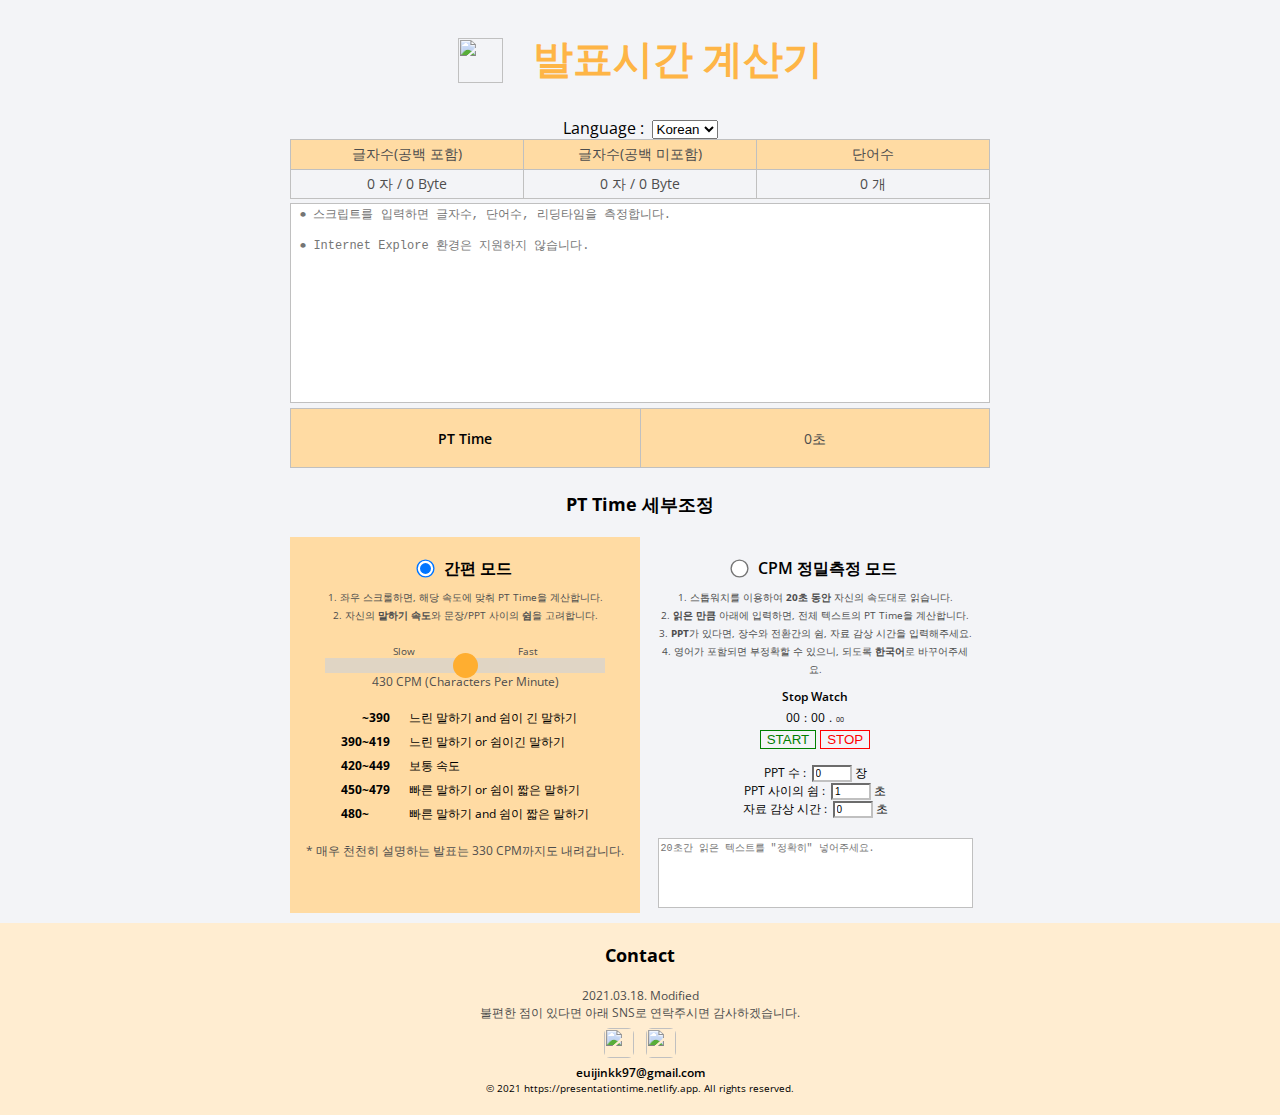
==== commit 12f616db: "change default selected language" ====
--- a/index.html
+++ b/index.html
@@ -53,6 +53,14 @@
     <div class="title">
         <i><img src="imgs/readingTime_logo4.png" alt=""> </i>
         <h1>발표시간 계산기</h1>
+    </div>
+
+    <div class="languageContainer">
+        <span>Language :&nbsp;</span>
+        <select class="language" name="language">
+            <option value="" selected>Korean</option>
+            <option value="en" >English</option>
+        </select>
     </div>
     <!-- main -->
     <section id="main">
@@ -70,9 +78,10 @@
             </tr>
         </table>
         <!-- textInput -->
-        <textarea placeholder="⦁ 스크립트를 입력하면 글자수, 단어수, 리딩타임을 측정합니다. &#13;&#10;
-⦁ 한국어 기반으로 타언어가 섞여 있어도 무방합니다. &#13;&#10;
-⦁ Internet Explore 환경은 지원하지 않습니다." class="textInput"></textarea>
+        <textarea 
+            placeholder=" ⦁ 스크립트를 입력하면 글자수, 단어수, 리딩타임을 측정합니다.
+            &#13;&#10; ⦁ Internet Explore 환경은 지원하지 않습니다." 
+            class="textInput"></textarea>
         <!-- PT time  -->
         <table class="counter">
             <tr>
@@ -100,7 +109,7 @@
                     <p>Slow            Fast</p>   
                     <input type="range" min="310" max="550" value="430" 
                         step="10" class="slider" id="myRange" list="tickmarks">
-                    <p class="cpm">430 CPM (Character/Minute)</p>
+                    <p class="cpm">430 CPM (Characters Per Minute)</p>
                 </div>
                 <table class="cpmText">
                     <tr>
@@ -173,7 +182,7 @@
     <!-- contact -->
     <section id="contact">
         <p class="subtitle">Contact</p>
-        <p class="description">2021.03.17. Modified<br/>
+        <p class="description">2021.03.18. Modified<br/>
             불편한 점이 있다면 아래 SNS로 연락주시면 감사하겠습니다.</p>
         <div class="icons">
             <a href="https://github.com/gytks4" target="_blank">
--- a/style.css
+++ b/style.css
@@ -73,7 +73,7 @@
 
 textarea,
 input {
-  border-radius: 4px;
+  /* border-radius: 4px; */
   border-color: var(--color-light-grey);
   font-size: var(--font-tiny);
 }
@@ -90,7 +90,7 @@
 
   color: var(--color-green);
   font-size: var(--font-large);
-  font-weight: 800;
+  font-weight: var(--weight-bold);
   /* text-shadow: 0.35rem 0.35rem #ff3852; */
 }
 
@@ -140,13 +140,15 @@
   resize: none;
   width: 100%;
   height: 200px;
-  border-radius: 8px;
+  /* border-radius: 8px; */
   border-color: var(--color-light-grey);
   margin-bottom: 0px;
+  font-size: var(--font-micro);
 }
 
 /* counter */
 .counter {
+  
   width: 100%;
   height: 60px;
   /* border: 1px solid black; */
@@ -156,6 +158,7 @@
   font-size: var(--font-small);
   color: var(--color-dark-grey);
   margin-bottom: 4px;
+  
 }
 
 .counter tr:nth-child(1) {
@@ -168,7 +171,7 @@
 }
 
 .tdReadingTime {
-  font-weight: 800;
+  font-weight: var(--weight-semi-bold);
   color: black;
 }
 
@@ -199,13 +202,13 @@
 .subtitle {
   font-size: var(--font-medium);
   padding: 20px 0;
-  font-weight: 700;
+  font-weight: var(--weight-bold);
 }
 
 .paragraph {
   width: 90%;
   margin: auto;
-  margin-bottom: 20px;
+  margin-bottom: 10px;
   font-size: var(--font-tiny);
   color: var(--color-dark-grey);
   line-height: 18px;
@@ -233,7 +236,7 @@
 
 label {
   font-size: var(--font-regular);
-  font-weight: 600;
+  font-weight: var(--weight-semi-bold);
   color: black;
 }
 
@@ -244,7 +247,7 @@
   /* display: flex;
   flex-direction: column;
   align-items: center; */
-  border-right: 1px solid var(--color-light-grey);
+  /* border-right: 1px solid var(--color-light-grey); */
   flex-basis: 50%;
   background-color: var(--color-second);
   color: var(--color-dark-grey);
@@ -284,11 +287,16 @@
   color: black;
   text-align: left;
   /* padding-left: 55px; */
-  width: 80%;
+  /* width: 80%; */
   margin: auto;
   margin-bottom: 15px;
   line-height: 20px;
   font-size: var(--font-micro);
+  /* border-collapse: collapse; */
+}
+
+.cpmText tr td:nth-child(1) {
+  border-right: 15px solid transparent;
 }
 
 /* The slider itself */
@@ -365,12 +373,17 @@
 
 .stopWatch > p {
   color: black;
-  font-weight: 600;
+  font-weight: var(--weight-semi-bold);
   font-size: var(--font-micro);
 }
 
 .stopWatch > span {
   font-size: var(--font-micro);
+}
+
+#postTestMilisec {
+  font-size: 7px;
+  /* color: var(--color-light-grey); */
 }
 
 /* .box3 > div:nth-child(2) {
@@ -393,6 +406,15 @@
 
 .time {
   margin-bottom: 20px;
+}
+
+.ppt {
+  font-size: 12px;
+  margin-bottom: 20px;
+}
+
+.ppt input {
+  width: 40px;
 }
 
 .minutes,
@@ -437,22 +459,28 @@
 }
 
 .email {
-  margin-top: 10px;
-  font-size: var(--font-micro);
-  font-weight: 600;
+  /* margin-top: 10px; */
+  font-size: var(--font-micro);
+  font-weight: var(--weight-semi-bold);
 }
 
 .icons {
   display: flex;
   align-items: center;
   justify-content: center;
+}
+
+.icons a{
+  width: 30px;
+  height: 30px;
+  margin : 6px 6px;
 }
 
 .icons img {
   width: 30px;
   height: 30px;
   border-radius: 6px;
-  margin: 8px;
+  
 }
 
 .copyright {
@@ -466,11 +494,11 @@
 @media screen and (max-width: 768px) {
   :root {
     /* Font size */
-    --font-large: 14px;
+    --font-large: 16px;
     --font-medium: 14px;
-    --font-regular: 12px;
-    --font-small: 10px;
-    --font-micro: 8px;
+    --font-regular: 14px;
+    --font-small: 12px;
+    --font-micro: 12px;
   }
 
   .title {
@@ -508,10 +536,6 @@
     margin: 6px 0;
   }
 
-  .cpmText {
-    width: 40%;
-  }
-
   .paragraph {
     margin-bottom: 6px;
   }
